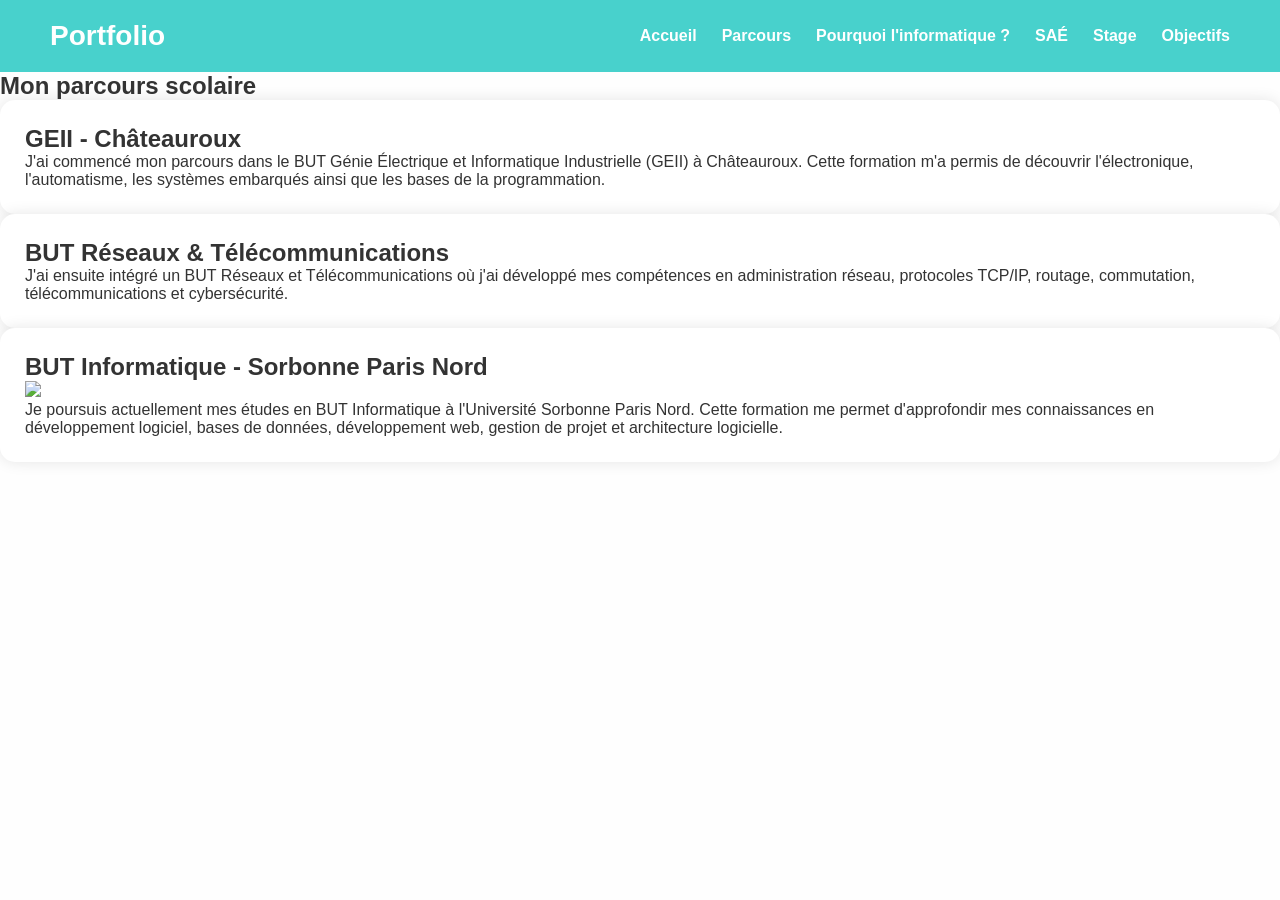
==== pages/parcours.html @ ca49a07f "Add files via upload" ====
<!DOCTYPE html>
<html lang="fr">
<head>
<meta charset="UTF-8">
<meta name="viewport" content="width=device-width, initial-scale=1.0">
<title>Parcours scolaire</title>
<link rel="stylesheet" href="../style.css">
</head>

<body>

<header>
<div class="logo">Portfolio</div>

<nav>
<ul>
<li><a href="../index.html">Accueil</a></li>
<li><a href="parcours.html">Parcours</a></li>
<li><a href="informatique.html">Pourquoi l'informatique ?</a></li>
<li><a href="SAé.html">SAÉ</a></li>
<li><a href="stage.html">Stage</a></li>
<li><a href="objectifs.html">Objectifs</a></li>
</ul>
</nav>

</header>

<section class="page">

<h1>Mon parcours scolaire</h1>

<div class="card">

<h2>GEII - Châteauroux</h2>

<p>
J'ai commencé mon parcours dans le BUT Génie Électrique et Informatique Industrielle (GEII)
à Châteauroux. Cette formation m'a permis de découvrir l'électronique,
l'automatisme, les systèmes embarqués ainsi que les bases de la programmation.
</p>

</div>

<div class="card">

<h2>BUT Réseaux & Télécommunications</h2>

<p>
J'ai ensuite intégré un BUT Réseaux et Télécommunications où j'ai développé mes
compétences en administration réseau, protocoles TCP/IP, routage,
commutation, télécommunications et cybersécurité.
</p>

</div>

<div class="card">

<h2>BUT Informatique - Sorbonne Paris Nord</h2>

<img src="../images/sorbonne-logo.png" width="120">

<p>
Je poursuis actuellement mes études en BUT Informatique à l'Université Sorbonne Paris Nord.
Cette formation me permet d'approfondir mes connaissances en développement logiciel,
bases de données, développement web, gestion de projet et architecture logicielle.
</p>

</div>

</section>

</body>
</html>
---- style.css ----
*{
margin:0;
padding:0;
box-sizing:border-box;
font-family:'Segoe UI',sans-serif;
}

body{
background:#fefefe;
color:#333;
}

header{
display:flex;
justify-content:space-between;
align-items:center;
padding:20px 50px;
background:#48d1cc;
position:sticky;
top:0;
z-index:100;
}

.logo{
font-size:28px;
font-weight:bold;
color:white;
}

nav ul{
display:flex;
list-style:none;
gap:25px;
}

nav a{
text-decoration:none;
color:white;
font-weight:600;
}

nav a:hover{
color:#ff69b4;
}

.hero{
display:flex;
justify-content:space-around;
align-items:center;
padding:80px 50px;
}

.hero-text{
max-width:600px;
}

.hero-text h1{
font-size:48px;
color:#ff69b4;
margin-bottom:20px;
}

.hero-text p{
font-size:18px;
line-height:1.7;
}

.hero-image img{
width:400px;
height:400px;
object-fit:cover;
border-radius:60%;
border:8px solid #48d1cc;
}

.btn{
display:inline-block;
margin-top:20px;
padding:12px 25px;
background:#ff69b4;
color:white;
border-radius:30px;
text-decoration:none;
}

.btn:hover{
background:#48d1cc;
}

.competences{
padding:60px;
text-align:center;
}

.cards{
display:grid;
grid-template-columns:repeat(auto-fit,minmax(220px,1fr));
gap:20px;
margin-top:30px;
}

.card{
background:white;
padding:25px;
border-radius:15px;
box-shadow:0 0 15px rgba(0,0,0,.1);
transition:.3s;
}

.card:hover{
transform:translateY(-8px);
}

.qualites{
padding:60px;
text-align:center;
}

.qualites ul{
margin-top:20px;
list-style:none;
}

.qualites li{
padding:10px;
font-size:18px;
}
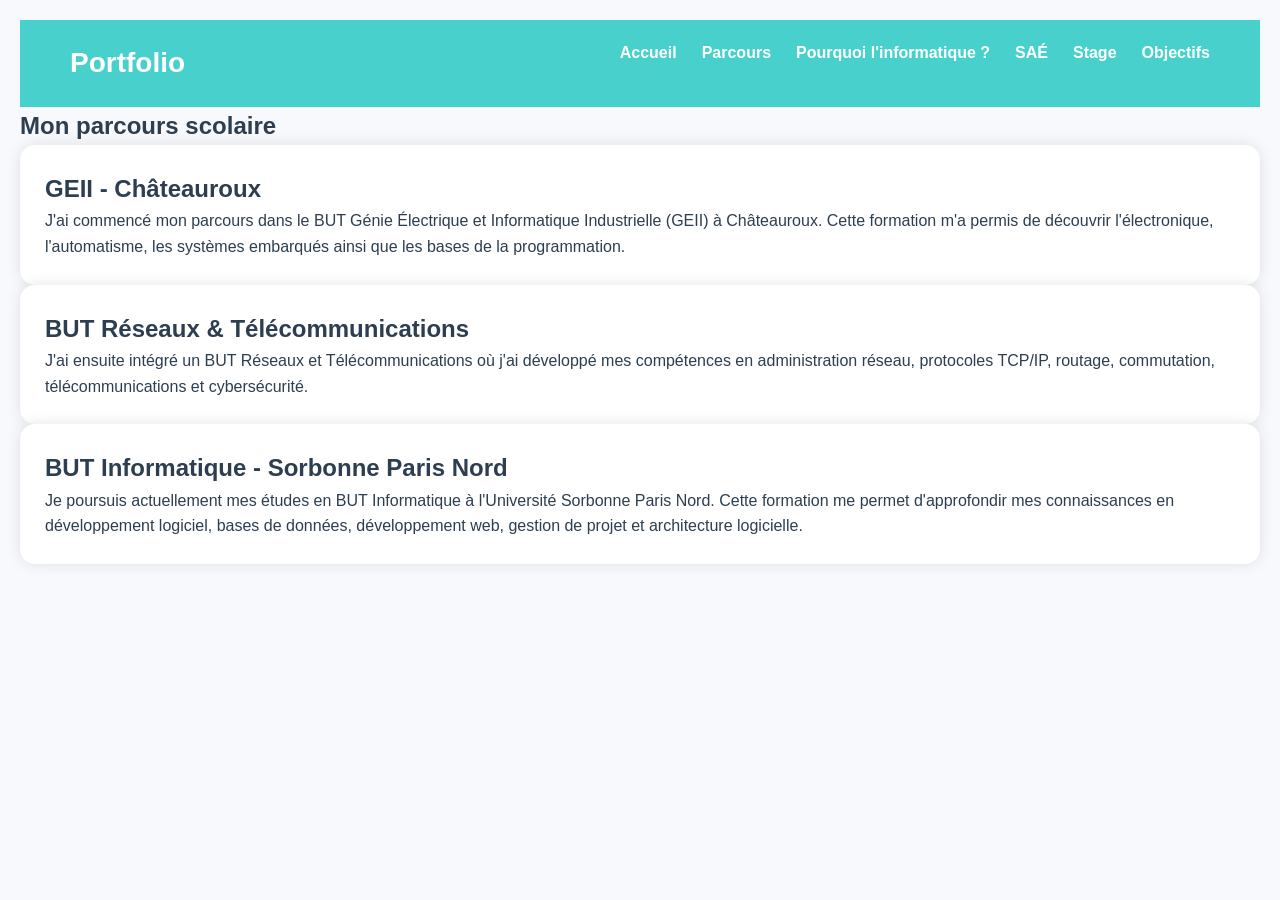
==== commit 3ab6c6c4: "Add files via upload" ====
--- a/pages/parcours.html
+++ b/pages/parcours.html
@@ -57,7 +57,7 @@
 
 <h2>BUT Informatique - Sorbonne Paris Nord</h2>
 
-<img src="../images/sorbonne-logo.png" width="120">
+
 
 <p>
 Je poursuis actuellement mes études en BUT Informatique à l'Université Sorbonne Paris Nord.
--- a/style.css
+++ b/style.css
@@ -124,4 +124,152 @@
 .qualites li{
 padding:10px;
 font-size:18px;
-}+}
+.container {
+    display: flex;
+    flex-wrap: wrap;
+    gap: 20px;
+}
+@media screen and (max-width: 768px) {
+
+    body {
+        font-size: 14px;
+    }
+
+    .container {
+        flex-direction: column;
+    }
+
+    h1 {
+        font-size: 20px;
+    }
+}
+nav {
+    max-width: 100%;
+}
+/* =========================
+   GLOBAL
+========================= */
+
+body {
+    font-family: Arial, Helvetica, sans-serif;
+    line-height: 1.6;
+    background-color: #f7f9fc;
+    color: #2c3e50;
+    padding: 20px;
+}
+
+h4 {
+    font-size: 24px;
+    margin-bottom: 20px;
+    color: #1a237e;
+    border-left: 5px solid #1a237e;
+    padding-left: 10px;
+}
+
+h5 {
+    font-size: 18px;
+    margin-top: 25px;
+    margin-bottom: 10px;
+    color: #34495e;
+}
+
+/* =========================
+   PARAGRAPHES
+========================= */
+
+p {
+    text-align: left; /* ou rien du tout */
+    line-height: 1.6;
+}
+
+/* =========================
+   LISTES
+========================= */
+
+ul, ol {
+    margin-left: 25px;
+    margin-bottom: 15px;
+}
+
+li {
+    margin-bottom: 6px;
+}
+
+/* =========================
+   BLOCS IMPORTANT / ALERTES
+========================= */
+
+.alert {
+    padding: 15px;
+    border-radius: 8px;
+    margin: 15px 0;
+    font-size: 15px;
+}
+
+.alert-warning {
+    background-color: #fff3cd;
+    border-left: 5px solid #ffc107;
+    color: #856404;
+}
+
+.alert-success {
+    background-color: #d4edda;
+    border-left: 5px solid #28a745;
+    color: #155724;
+}
+
+/* =========================
+   BLOC MESSAGE AUTO
+========================= */
+
+.message-auto {
+    background-color: #eef5ff;
+    border-left: 5px solid #0d6efd;
+    padding: 15px;
+    margin-top: 15px;
+    border-radius: 8px;
+}
+
+.message-auto h6 {
+    margin-bottom: 10px;
+    color: #0d6efd;
+}
+
+/* =========================
+   BLOCKQUOTE
+========================= */
+
+blockquote {
+    margin: 10px 0;
+    padding: 10px 15px;
+    background-color: #f1f1f1;
+    border-left: 4px solid #999;
+    font-style: italic;
+}
+
+/* =========================
+   CODE / INTERVENTION
+========================= */
+
+pre, code {
+    background-color: #272822;
+    color: #f8f8f2;
+    padding: 10px;
+    border-radius: 6px;
+    overflow-x: auto;
+}
+
+/* =========================
+   AMÉLIORATION LECTURE MOBILE
+========================= */
+
+@media (max-width: 768px) {
+    body {
+        padding: 10px;
+    }
+
+    h4 {
+        font-size: 20px;
+    }
+}
